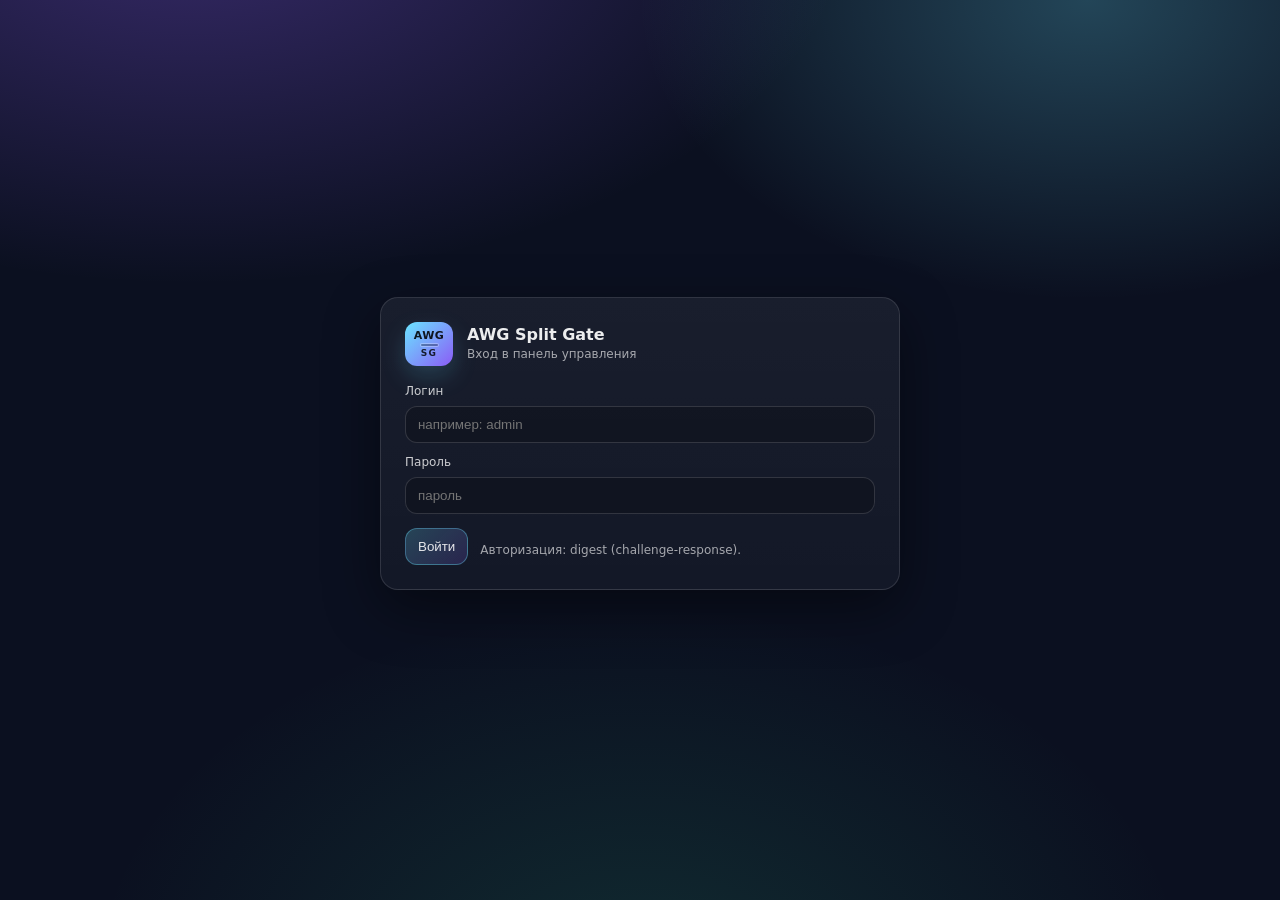
==== webui/login.html @ a9ca90ae "feat(webui): GitHub self-update, VERSION, footer and login version Serve installed semver in config." ====
<!doctype html>
<html lang="ru">
  <head>
    <meta charset="utf-8" />
    <meta name="viewport" content="width=device-width, initial-scale=1" />
    <title>AWG Split Gate — вход</title>
    <base id="baseTag" href="./" />
    <link rel="stylesheet" href="./styles.css?v=20260509-9" />
  </head>
  <body>
    <div class="login-page">
      <div class="login-card">
        <div class="login-brand">
          <div class="logo" title="AWG Split Gate" aria-label="AWG Split Gate">
            <span class="logo__mark">AWG</span>
            <span class="logo__divider" aria-hidden="true"></span>
            <span class="logo__gate">SG</span>
          </div>
          <div>
            <div class="title">AWG Split Gate</div>
            <div class="subtitle">Вход в панель управления</div>
          </div>
        </div>

        <div class="login-form">
          <div class="field">
            <label>Логин</label>
            <input id="loginUser" type="text" autocomplete="username" placeholder="например: admin" />
          </div>
          <div class="field field--spaced">
            <label>Пароль</label>
            <input
              id="loginPass"
              type="password"
              autocomplete="current-password"
              placeholder="пароль"
            />
          </div>

          <div class="login-actions">
            <button class="btn btn--primary" id="loginBtn" type="button">Войти</button>
            <div class="help" id="loginHelp">Авторизация: digest (challenge-response).</div>
          </div>
        </div>
      </div>
      <div class="login-page-version" id="loginPageVersion" aria-live="polite"></div>
    </div>

    <script src="./config.js"></script>
    <script src="./login.js"></script>
  </body>
</html>
---- webui/styles.css ----
:root {
  --bg: #0b1020;
  --panel: rgba(255, 255, 255, 0.06);
  --panel2: rgba(255, 255, 255, 0.08);
  --border: rgba(255, 255, 255, 0.12);
  --text: rgba(255, 255, 255, 0.92);
  --muted: rgba(255, 255, 255, 0.62);
  --accent: #6ae4ff;
  --accent2: #8b5cf6;
  --danger: #fb7185;
  --ok: #34d399;
  --warn: #fbbf24;
  --shadow: 0 18px 55px rgba(0, 0, 0, 0.45);
  --radius: 14px;
  --radius2: 18px;
  --font: ui-sans-serif, system-ui, -apple-system, Segoe UI, Roboto, Ubuntu, Cantarell,
    Noto Sans, Helvetica, Arial, "Apple Color Emoji", "Segoe UI Emoji";
}

* {
  box-sizing: border-box;
}

html,
body {
  height: 100%;
  width: 100%;
  overflow-x: hidden;
}

body {
  margin: 0;
  font-family: var(--font);
  color: var(--text);
  background: var(--bg);
  position: relative;
}

body::before {
  content: "";
  position: fixed;
  inset: 0;
  pointer-events: none;
  z-index: -1;
  background: radial-gradient(1200px 680px at 15% -10%, rgba(139, 92, 246, 0.35), transparent 55%),
    radial-gradient(900px 600px at 85% 0%, rgba(106, 228, 255, 0.25), transparent 50%),
    radial-gradient(1000px 700px at 50% 110%, rgba(52, 211, 153, 0.14), transparent 55%),
    var(--bg);
}

.login-page {
  min-height: 100vh;
  display: flex;
  flex-direction: column;
  align-items: center;
  justify-content: center;
  padding: 22px;
  gap: 14px;
}

.login-page-version {
  font-size: 12px;
  color: rgba(255, 255, 255, 0.42);
  text-align: center;
  max-width: min(520px, 100%);
}

.login-card {
  width: min(520px, 100%);
  border: 1px solid var(--border);
  border-radius: var(--radius2);
  background: linear-gradient(180deg, rgba(255, 255, 255, 0.06), rgba(255, 255, 255, 0.035));
  box-shadow: var(--shadow);
  padding: 18px;
}

.login-brand {
  display: flex;
  align-items: center;
  gap: 14px;
  padding: 6px 6px 12px 6px;
}

.login-form {
  padding: 6px;
}

.login-actions {
  display: flex;
  align-items: center;
  gap: 12px;
  flex-wrap: wrap;
  margin-top: 14px;
}

.app {
  min-height: 100%;
  display: flex;
  flex-direction: column;
  width: 100%;
  overflow-x: hidden;
}

.topbar {
  display: flex;
  align-items: center;
  justify-content: space-between;
  flex-wrap: wrap;
  gap: 10px 16px;
  padding: 14px 22px;
  border-bottom: 1px solid var(--border);
  background: rgba(0, 0, 0, 0.22);
  backdrop-filter: blur(10px);
  position: fixed;
  top: 0;
  left: 0;
  right: 0;
  width: 100%;
  z-index: 100;
}

.topbar-mid {
  flex: 1 1 260px;
  min-width: 0;
  display: flex;
  flex-direction: column;
  gap: 8px;
  align-items: stretch;
}

.topbar-notice {
  flex: 0 1 auto;
  min-width: 0;
  display: inline-flex;
  align-items: center;
  gap: 10px;
  padding: 8px 12px;
  border-radius: 12px;
  border: 1px solid rgba(251, 113, 133, 0.52);
  background: linear-gradient(135deg, rgba(251, 113, 133, 0.22), rgba(190, 24, 93, 0.12));
  box-shadow: 0 0 0 1px rgba(0, 0, 0, 0.2) inset;
}

.topbar-notice--update {
  border-color: rgba(56, 189, 248, 0.55);
  background: linear-gradient(135deg, rgba(56, 189, 248, 0.2), rgba(14, 116, 144, 0.14));
}

.topbar-notice--update .topbar-notice__marker {
  background: rgba(56, 189, 248, 0.95);
  box-shadow: 0 0 0 0 rgba(56, 189, 248, 0.45);
  animation: topbar-update-pulse 1.25s ease-in-out infinite;
}

@keyframes topbar-update-pulse {
  0% {
    box-shadow: 0 0 0 0 rgba(56, 189, 248, 0.45);
    opacity: 1;
  }
  50% {
    box-shadow: 0 0 0 6px rgba(56, 189, 248, 0);
    opacity: 0.8;
  }
  100% {
    box-shadow: 0 0 0 0 rgba(56, 189, 248, 0);
    opacity: 1;
  }
}

.webui-update-version-list {
  margin: 0 0 8px 0;
  padding-left: 1.15rem;
  font-size: 13px;
  line-height: 1.45;
  color: rgba(255, 255, 255, 0.88);
}

.topbar-notice__marker {
  width: 8px;
  height: 8px;
  flex-shrink: 0;
  border-radius: 999px;
  background: var(--danger);
  animation: topbar-notice-pulse 1.25s ease-in-out infinite;
  box-shadow: 0 0 0 0 rgba(251, 113, 133, 0.55);
}

.topbar-notice__text {
  font-size: 12px;
  line-height: 1.4;
  color: rgba(255, 255, 255, 0.9);
  min-width: 0;
}

.topbar-notice__text strong {
  font-weight: 750;
  color: rgba(255, 255, 255, 0.98);
}

.topbar-notice__text--blink {
  animation: topbar-notice-blink 1.6s ease-in-out infinite;
}

@keyframes topbar-notice-pulse {
  0% {
    box-shadow: 0 0 0 0 rgba(251, 113, 133, 0.45);
    opacity: 1;
  }
  50% {
    box-shadow: 0 0 0 6px rgba(251, 113, 133, 0);
    opacity: 0.75;
  }
  100% {
    box-shadow: 0 0 0 0 rgba(251, 113, 133, 0);
    opacity: 1;
  }
}

@keyframes topbar-notice-blink {
  0%,
  100% {
    opacity: 1;
    filter: brightness(1);
  }
  45% {
    opacity: 0.72;
    filter: brightness(0.92);
  }
}

@media (prefers-reduced-motion: reduce) {
  .topbar-notice__marker {
    animation: none;
    box-shadow: none;
    opacity: 1;
  }

  .topbar-notice--update .topbar-notice__marker {
    animation: none;
    box-shadow: none;
  }

  .topbar-notice__text--blink {
    animation: none;
  }
}

.brand {
  display: flex;
  align-items: center;
  gap: 14px;
}

.logo {
  width: 48px;
  height: 44px;
  border-radius: 12px;
  display: flex;
  flex-direction: column;
  align-items: center;
  justify-content: center;
  gap: 3px;
  padding: 5px 4px;
  font-weight: 800;
  line-height: 1;
  letter-spacing: 0.06em;
  color: rgba(0, 0, 0, 0.88);
  background: linear-gradient(135deg, var(--accent), var(--accent2));
  box-shadow: 0 10px 25px rgba(106, 228, 255, 0.18);
}

.logo__mark {
  font-size: 11px;
  font-weight: 800;
  letter-spacing: 0.04em;
}

.logo__divider {
  width: 17px;
  height: 2px;
  border-radius: 999px;
  background: rgba(0, 0, 0, 0.3);
  box-shadow: 0 0 0 1px rgba(255, 255, 255, 0.28);
}

.logo__gate {
  font-size: 9px;
  font-weight: 800;
  letter-spacing: 0.16em;
  opacity: 0.94;
}

.title {
  font-size: 16px;
  font-weight: 700;
  line-height: 1.15;
}

.subtitle {
  font-size: 12px;
  color: var(--muted);
  margin-top: 2px;
}

.topbar-right {
  display: flex;
  gap: 10px;
  align-items: center;
  flex-shrink: 0;
  margin-left: auto;
}

@media (max-width: 920px) {
  .brand {
    flex: 1 1 auto;
    min-width: 0;
  }

  .topbar-notice .btn {
    white-space: nowrap;
  }
}

.badge {
  font-size: 12px;
  padding: 6px 10px;
  border-radius: 999px;
  border: 1px solid var(--border);
  background: rgba(255, 255, 255, 0.06);
  color: rgba(255, 255, 255, 0.82);
}

.badge--muted {
  background: rgba(255, 255, 255, 0.04);
  color: rgba(255, 255, 255, 0.7);
}

.content {
  flex: 1;
  padding: 22px;
  padding-top: 104px;
}

.panel {
  max-width: 1100px;
  margin: 0 auto;
  padding: 18px;
  border-radius: var(--radius2);
  border: 1px solid var(--border);
  background: linear-gradient(180deg, rgba(255, 255, 255, 0.06), rgba(255, 255, 255, 0.035));
  box-shadow: var(--shadow);
  overflow-x: hidden;
}

.panel-head {
  display: flex;
  align-items: flex-start;
  justify-content: space-between;
  gap: 14px;
  padding: 6px 6px 14px 6px;
}

.panel h2 {
  margin: 0;
  font-size: 18px;
}

.panel-head-left {
  display: inline-flex;
  align-items: center;
  gap: 10px;
  flex-wrap: wrap;
}

.panel-sep {
  height: 1px;
  margin: 8px 6px 14px 6px;
  background: rgba(255, 255, 255, 0.1);
}

.hint {
  max-width: 520px;
  font-size: 12px;
  color: var(--muted);
  line-height: 1.35;
}

.iface-config-gate {
  position: relative;
  /* Same vertical rhythm as .grid gap between «Сохранить» and the tunnel card when it lived inside interface-grid. */
  margin-top: 14px;
}

.iface-config-gate > .interface-tunnel-card {
  width: 100%;
}

.iface-config-gate.is-locked {
  opacity: 0.55;
}

.iface-config-gate.is-locked > :not(.iface-config-gate__overlay) {
  pointer-events: none;
  user-select: none;
}

.iface-config-gate__overlay {
  position: absolute;
  inset: 0;
  z-index: 12;
  display: grid;
  place-items: start center;
  padding-top: 12px;
}

.iface-config-gate__overlay-text {
  max-width: min(92%, 760px);
  border: 1px solid rgba(251, 113, 133, 0.42);
  border-radius: 12px;
  background: rgba(46, 16, 24, 0.94);
  color: #fecdd3;
  padding: 10px 12px;
  font-size: 12px;
  line-height: 1.4;
  text-align: center;
  box-shadow: var(--shadow);
}

.metrics-grid {
  display: grid;
  grid-template-columns: repeat(5, minmax(0, 1fr));
  gap: 12px;
  padding: 0 6px 10px 6px;
}

.metric-card {
  border: 1px solid var(--border);
  border-radius: 12px;
  background: rgba(0, 0, 0, 0.16);
  padding: 10px;
  min-width: 0;
  position: relative;
}

.metric-title {
  font-size: 12px;
  color: rgba(255, 255, 255, 0.72);
}

.metric-value {
  margin-top: 6px;
  font-size: 24px;
  font-weight: 800;
  line-height: 1.1;
}

.metric-value--sm {
  font-size: 16px;
  font-weight: 700;
}

.metric-sub {
  margin-top: 6px;
  font-size: 12px;
  color: rgba(255, 255, 255, 0.66);
}

.metric-corner {
  position: absolute;
  top: 10px;
  right: 10px;
  font-size: 11px;
  color: rgba(255, 255, 255, 0.72);
  background: rgba(255, 255, 255, 0.06);
  border: 1px solid rgba(255, 255, 255, 0.14);
  border-radius: 999px;
  padding: 2px 8px;
  max-width: 75%;
  overflow: hidden;
  text-overflow: ellipsis;
  white-space: nowrap;
}

.metric-bar {
  margin-top: 8px;
  height: 8px;
  border-radius: 999px;
  background: rgba(255, 255, 255, 0.12);
  overflow: hidden;
}

.metric-bar-fill {
  height: 100%;
  width: 0%;
  background: linear-gradient(90deg, var(--accent), var(--accent2));
  transition: width 220ms ease;
}

.grid {
  display: grid;
  grid-template-columns: 1fr;
  gap: 14px;
  margin-top: 6px;
}

.mtproto-grid {
  display: flex;
  flex-direction: column;
  gap: 14px;
}

.mtproto-grid > .card {
  width: 100%;
}

.interface-grid .card {
  width: 100%;
}

@media (min-width: 980px) {
  .metrics-grid {
    grid-template-columns: repeat(5, minmax(0, 1fr));
  }
  .grid {
    grid-template-columns: 1fr 1fr;
  }
  .grid .card:first-child {
    grid-column: 1 / -1;
  }

  .mtproto-grid {
    display: grid !important;
    grid-template-columns: 1fr !important;
    gap: 14px;
  }

  .mtproto-grid > .card {
    grid-column: 1 / -1 !important;
    width: 100% !important;
    max-width: 100% !important;
  }

  .interface-grid {
    grid-template-columns: 1fr 1fr;
  }

  .interface-grid .card:first-child {
    grid-column: auto;
  }

}

.interface-fw-outer {
  width: 100%;
  margin-top: 14px;
  box-sizing: border-box;
}

.interface-fw-outer .interface-fw-card {
  width: 100%;
  max-width: 100%;
  box-sizing: border-box;
}

.iface-fw-head-toggle {
  display: inline-flex;
  align-items: center;
  gap: 10px;
  flex-shrink: 0;
}

.iface-fw-toggle-text {
  font-size: 13px;
  color: rgba(255, 255, 255, 0.82);
  text-align: right;
}

.interface-fw-card .toggle-switch.iface-fw-toggle {
  cursor: pointer;
}

.card {
  border: 1px solid var(--border);
  border-radius: var(--radius);
  padding: 14px;
  background: rgba(0, 0, 0, 0.18);
  min-width: 0;
}

.mtproto-config-card {
  margin-top: 14px;
}

#mtprotoPanelRoot.mtproto-panel--locked {
  opacity: 0.55;
  pointer-events: none;
  user-select: none;
}

.mtproto-config-card .mtp-config-extras {
  margin-top: 12px;
  padding-top: 12px;
  border-top: 1px solid var(--border);
}

.geo-routing-settings-card {
  margin-top: 18px;
}

.dns-settings-card {
  margin-top: 12px;
}

.dns-health-card {
  margin-top: 12px;
}

.dns-settings-row {
  margin-top: 8px;
}

.dns-textarea {
  width: 100%;
  min-height: 88px;
  resize: vertical;
  font-family: ui-monospace, monospace;
  font-size: 13px;
}

.dns-amnezia-watch-field {
  margin-top: 14px;
}

.dns-amnezia-watch-row {
  display: flex;
  align-items: center;
  justify-content: space-between;
  gap: 16px;
}

.dns-amnezia-watch-text {
  flex: 1;
  min-width: 0;
  font-weight: 500;
  cursor: pointer;
  line-height: 1.35;
}

.toggle-switch {
  position: relative;
  display: inline-block;
  width: 48px;
  height: 26px;
  flex-shrink: 0;
}

.toggle-switch input {
  opacity: 0;
  width: 0;
  height: 0;
  position: absolute;
}

.toggle-switch-slider {
  position: absolute;
  cursor: pointer;
  inset: 0;
  background: rgba(255, 255, 255, 0.12);
  border-radius: 26px;
  transition: background 0.2s ease, border-color 0.2s ease;
  border: 1px solid var(--border);
}

.toggle-switch-slider::before {
  content: "";
  position: absolute;
  height: 20px;
  width: 20px;
  left: 2px;
  bottom: 2px;
  background: rgba(255, 255, 255, 0.85);
  border-radius: 50%;
  transition: transform 0.2s ease, background 0.2s ease;
}

.toggle-switch input:checked + .toggle-switch-slider {
  background: rgba(52, 211, 153, 0.28);
  border-color: rgba(52, 211, 153, 0.45);
}

.toggle-switch input:checked + .toggle-switch-slider::before {
  transform: translateX(22px);
  background: var(--ok);
}

.toggle-switch input:focus-visible + .toggle-switch-slider {
  outline: 2px solid var(--accent);
  outline-offset: 3px;
}

.toggle-switch input:disabled + .toggle-switch-slider {
  opacity: 0.55;
  cursor: not-allowed;
}

.dns-amnezia-watch-desc,
.dns-amnezia-watch-apphint {
  margin-top: 8px;
}

.card-head {
  display: flex;
  align-items: center;
  justify-content: space-between;
  gap: 10px;
  margin-bottom: 12px;
}

.card-title {
  font-weight: 700;
}

.status {
  display: inline-flex;
  align-items: center;
  gap: 8px;
  font-size: 12px;
  color: rgba(255, 255, 255, 0.8);
}

.dot {
  width: 9px;
  height: 9px;
  border-radius: 50%;
  background: rgba(255, 255, 255, 0.35);
  box-shadow: 0 0 0 3px rgba(255, 255, 255, 0.06);
}

.dot--unknown {
  background: rgba(255, 255, 255, 0.35);
}

.dot--muted {
  background: rgba(160, 170, 190, 0.55);
  box-shadow: 0 0 0 3px rgba(255, 255, 255, 0.05);
}

.dot--ok {
  background: var(--ok);
  box-shadow: 0 0 0 3px rgba(52, 211, 153, 0.16);
}

.dot--warn {
  background: var(--warn);
  box-shadow: 0 0 0 3px rgba(251, 191, 36, 0.14);
}

.dot--bad {
  background: var(--danger);
  box-shadow: 0 0 0 3px rgba(251, 113, 133, 0.14);
}

.row {
  display: grid;
  grid-template-columns: 1fr;
  gap: 12px;
  margin-top: 10px;
}

@media (min-width: 720px) {
  .row {
    grid-template-columns: 1fr 1fr;
  }

  .row .field--full-width {
    grid-column: 1 / -1;
  }
}

.field label {
  display: block;
  font-size: 12px;
  margin-bottom: 8px;
  color: rgba(255, 255, 255, 0.78);
}

.field--spaced {
  margin-top: 12px;
}

input[type="text"],
input[type="password"],
select,
input[type="file"] {
  width: 100%;
}

input[type="text"],
input[type="password"],
select {
  padding: 10px 12px;
  border-radius: 12px;
  border: 1px solid rgba(255, 255, 255, 0.14);
  background: rgba(0, 0, 0, 0.2);
  color: var(--text);
  outline: none;
}

input[disabled] {
  opacity: 0.85;
  cursor: not-allowed;
}

select {
  appearance: none;
  background-image: linear-gradient(45deg, transparent 50%, rgba(255, 255, 255, 0.55) 50%),
    linear-gradient(135deg, rgba(255, 255, 255, 0.55) 50%, transparent 50%);
  background-position: calc(100% - 18px) 50%, calc(100% - 12px) 50%;
  background-size: 6px 6px, 6px 6px;
  background-repeat: no-repeat;
  padding-right: 32px;
}

select option {
  background: #101622;
  color: #eef3ff;
}

select:disabled,
select:disabled option {
  background: #232938;
  color: rgba(255, 255, 255, 0.55);
}

.help {
  font-size: 12px;
  margin-top: 8px;
  color: var(--muted);
  line-height: 1.35;
}

.file {
  display: flex;
  gap: 10px;
  align-items: center;
  width: 100%;
}

.file-left {
  display: flex;
  gap: 10px;
  align-items: center;
  flex: 1 1 auto;
  min-width: 0;
  flex-wrap: wrap;
}

.file-right {
  display: flex;
  margin-left: auto;
  justify-content: flex-end;
  flex: 0 0 auto;
}

.file-input-hidden {
  position: absolute;
  width: 1px;
  height: 1px;
  padding: 0;
  margin: -1px;
  overflow: hidden;
  clip: rect(0, 0, 0, 0);
  white-space: nowrap;
  border: 0;
}

.file-name {
  font-size: 12px;
  color: rgba(255, 255, 255, 0.72);
  padding: 10px 12px;
  border-radius: 12px;
  border: 1px solid rgba(255, 255, 255, 0.14);
  background: rgba(0, 0, 0, 0.2);
  max-width: 320px;
  overflow: hidden;
  text-overflow: ellipsis;
  white-space: nowrap;
}

.btn {
  padding: 10px 12px;
  border-radius: 12px;
  border: 1px solid rgba(255, 255, 255, 0.16);
  background: rgba(255, 255, 255, 0.06);
  color: rgba(255, 255, 255, 0.88);
  cursor: pointer;
  transition: transform 120ms ease, background 120ms ease, border-color 120ms ease;
  user-select: none;
  white-space: nowrap;
}

@media (max-width: 720px) {
  .content {
    padding: 12px;
    padding-top: 120px;
  }

  .panel {
    padding: 12px;
  }

  .metrics-grid {
    grid-template-columns: 1fr 1fr;
  }

  .metrics-grid .metric-card:last-child {
    grid-column: 1 / -1;
  }

  .card-head {
    flex-wrap: wrap;
  }

  .mtp-user-item {
    grid-template-columns: 1fr;
    min-width: 0;
    gap: 6px;
  }

  .mtp-user-main {
    grid-column: 1 / -1;
    min-width: 0;
  }

  .mtp-user-link {
    grid-column: 1 / -1;
    white-space: normal;
    word-break: break-word;
    overflow-wrap: anywhere;
  }

  .mtp-user-actions {
    grid-template-columns: 1fr 1fr;
    width: 100%;
  }

  .users-head-right {
    width: 100%;
    justify-content: flex-start;
    flex-wrap: wrap;
    min-width: 0;
  }

  .users-meta {
    white-space: normal;
    overflow-wrap: anywhere;
  }

  .routing-modes {
    flex-direction: column;
  }

  .routing-mode-btn {
    width: 100%;
    min-width: 0;
    text-align: left;
    white-space: normal;
  }

  .geo-columns {
    grid-template-columns: 1fr;
  }

  .geo-toggle-row {
    margin-bottom: 8px;
  }

  .mini-btn,
  .user-action {
    width: 100%;
    min-width: 0;
    box-sizing: border-box;
  }

}

.btn:hover {
  transform: translateY(-1px);
  background: rgba(255, 255, 255, 0.09);
  border-color: rgba(255, 255, 255, 0.22);
}

.btn:active {
  transform: translateY(0px);
}

.btn[disabled] {
  opacity: 0.55;
  cursor: not-allowed;
  transform: none;
}

.btn--primary {
  border-color: rgba(106, 228, 255, 0.35);
  background: linear-gradient(135deg, rgba(106, 228, 255, 0.22), rgba(139, 92, 246, 0.18));
}

.btn--sm {
  padding: 7px 10px;
  font-size: 12px;
  border-radius: 10px;
}

.btn--ghost {
  background: rgba(0, 0, 0, 0.15);
  border-color: rgba(255, 255, 255, 0.2);
}

.topbar-notice .btn--ghost:hover {
  background: rgba(255, 255, 255, 0.14);
}

.actions {
  margin-top: 16px;
  padding: 12px 6px 2px 6px;
  display: flex;
  align-items: center;
  gap: 10px;
  flex-wrap: wrap;
}

.interface-actions-inline {
  width: 100%;
  box-sizing: border-box;
}

.actions-left {
  display: flex;
  flex-direction: row;
  gap: 6px;
  align-items: center;
  flex-wrap: wrap;
}

#netplanOpenBtn {
  margin-left: auto;
}

.actions-note {
  font-size: 12px;
  color: var(--muted);
}

#netplanErrorHint {
  margin-top: 8px;
  color: #ff6b6b;
  white-space: pre-wrap;
}

.mt-table-wrap {
  margin-top: 10px;
  overflow-x: auto;
}

.mt-table {
  width: 100%;
  border-collapse: collapse;
  font-size: 12px;
}

.mt-table th,
.mt-table td {
  border-bottom: 1px solid rgba(255, 255, 255, 0.1);
  padding: 8px 6px;
  text-align: left;
  vertical-align: top;
}

.mt-table code {
  font-family: ui-monospace, SFMono-Regular, Menlo, Monaco, Consolas, "Liberation Mono", "Courier New",
    monospace;
  font-size: 11px;
}

.mtp-users-list {
  display: flex;
  flex-direction: column;
  gap: 8px;
  margin-top: 8px;
}

.mtp-user-item {
  display: grid;
  grid-template-columns: 44px minmax(120px, 1fr) 56px minmax(220px, 1fr) minmax(300px, 340px);
  gap: 8px;
  align-items: center;
  border: 1px solid rgba(255, 255, 255, 0.12);
  border-radius: 10px;
  background: rgba(255, 255, 255, 0.03);
  padding: 8px;
}

.mtp-user-main {
  min-width: 0;
}

.mtp-user-name {
  font-weight: 700;
  font-size: 13px;
}

.mtp-user-meta {
  margin-top: 2px;
  font-size: 11px;
  color: rgba(255, 255, 255, 0.66);
  overflow: hidden;
  text-overflow: ellipsis;
  white-space: nowrap;
}

.mini-btn {
  height: 30px;
  padding: 0 8px;
  border-radius: 9px;
  border: 1px solid rgba(255, 255, 255, 0.16);
  background: rgba(255, 255, 255, 0.06);
  color: rgba(255, 255, 255, 0.88);
  font-size: 11px;
  cursor: pointer;
  display: inline-flex;
  align-items: center;
  justify-content: center;
  white-space: nowrap;
  transition: transform 120ms ease, background 120ms ease, border-color 120ms ease;
}

.mini-btn:hover:not([disabled]) {
  transform: translateY(-1px);
  background: rgba(255, 255, 255, 0.1);
  border-color: rgba(255, 255, 255, 0.28);
}

.mini-btn:active:not([disabled]) {
  transform: translateY(0);
}

.mini-btn[disabled] {
  opacity: 0.5;
  cursor: not-allowed;
}

.mini-btn--danger {
  border-color: rgba(251, 113, 133, 0.4);
  color: #ffd9e0;
}

.switch {
  position: relative;
  width: 44px;
  height: 32px;
  border-radius: 999px;
  border: 1px solid rgba(255, 255, 255, 0.2);
  background: rgba(255, 255, 255, 0.12);
  cursor: pointer;
}

.switch::after {
  content: "";
  position: absolute;
  top: 6px;
  left: 4px;
  width: 18px;
  height: 18px;
  border-radius: 50%;
  background: white;
  transition: transform 120ms ease;
}

.switch.is-on {
  background: rgba(52, 211, 153, 0.28);
  border-color: rgba(52, 211, 153, 0.5);
}

.switch.is-on::after {
  transform: translateX(16px);
}

.switch:disabled {
  opacity: 0.65;
  cursor: not-allowed;
}

.mt-health-list {
  display: grid;
  grid-template-columns: repeat(4, minmax(0, 1fr));
  border: 1px solid rgba(255, 255, 255, 0.12);
  border-radius: 10px;
  background: rgba(255, 255, 255, 0.03);
  overflow: hidden;
}

.mt-health-row {
  display: flex;
  flex-direction: column;
  gap: 4px;
  align-items: flex-start;
  padding: 10px 12px;
  border-right: 1px solid rgba(255, 255, 255, 0.08);
}

.mt-health-row:last-child {
  border-right: 0;
}

.mt-health-key {
  font-size: 12px;
  color: rgba(255, 255, 255, 0.68);
}

.mt-health-val {
  font-size: 13px;
  color: rgba(255, 255, 255, 0.92);
  white-space: normal;
  word-break: break-word;
}

.status--health-cell {
  align-items: flex-start;
  max-width: 100%;
  font-size: 13px;
  line-height: 1.4;
}

.status--health-cell .dot {
  flex-shrink: 0;
  /* совмещаем центр точки с центром первой строки текста */
  margin-top: calc(0.5lh - 4.5px);
}

.status--health-cell .status-text {
  line-height: 1.4;
  flex: 1;
  min-width: 0;
}

.mt-health-row--ok {
  background: rgba(52, 211, 153, 0.07);
}

.mt-health-row--warn {
  background: rgba(251, 191, 36, 0.1);
}

.mt-health-row--bad {
  background: rgba(251, 113, 133, 0.09);
}

.mt-health-row--unknown {
  background: transparent;
}

.mt-health-row--muted {
  background: rgba(255, 255, 255, 0.035);
}

@media (max-width: 720px) {
  .mt-health-list {
    grid-template-columns: 1fr;
  }

  .mt-health-row {
    border-right: 0;
    border-bottom: 1px solid rgba(255, 255, 255, 0.08);
  }

  .mt-health-row:last-child {
    border-bottom: 0;
  }

}

.mtp-user-sessions {
  font-size: 12px;
  color: rgba(255, 255, 255, 0.9);
  font-variant-numeric: tabular-nums;
  text-align: center;
}

.mtp-user-link {
  font-size: 12px;
  color: rgba(255, 255, 255, 0.82);
  white-space: nowrap;
  overflow: hidden;
  text-overflow: ellipsis;
}

.mtp-user-actions {
  display: grid;
  grid-template-columns: repeat(4, max-content);
  gap: 6px;
  width: max-content;
  max-width: 100%;
  justify-content: end;
}

.user-action {
  min-width: 78px;
  width: auto;
}

@media (max-width: 720px) {
  .mtp-user-actions {
    grid-template-columns: repeat(2, minmax(0, 1fr));
    width: 100%;
    max-width: 100%;
    justify-content: stretch;
  }

  .mtp-user-actions .mini-btn,
  .mtp-user-actions .user-action {
    width: 100%;
    min-width: 0;
    min-height: 36px;
    font-size: 12px;
    padding: 0 8px;
    box-sizing: border-box;
  }
}

.users-head-right {
  display: flex;
  align-items: center;
  gap: 10px;
  min-width: 0;
}

.users-head-left {
  display: inline-flex;
  align-items: center;
  gap: 10px;
  min-width: 0;
}

.users-meta {
  font-size: 11px;
  color: rgba(255, 255, 255, 0.68);
}

#mtpOutboundMeta {
  margin-top: 10px;
}

.routing-modes {
  display: flex;
  gap: 8px;
  flex-wrap: wrap;
}

.routing-mode-btn {
  min-width: 170px;
}

.routing-mode-btn.is-active {
  border-color: rgba(106, 228, 255, 0.35);
  background: linear-gradient(135deg, rgba(106, 228, 255, 0.22), rgba(139, 92, 246, 0.18));
}

.geo-fieldset {
  border: 0;
  margin: 0;
  padding: 0;
  min-width: 0;
}

.geo-fieldset[disabled] {
  opacity: 0.6;
}

.geo-columns {
  display: grid;
  grid-template-columns: 1fr 1fr;
  gap: 12px;
  margin-top: 12px;
}

.geo-modes-field {
  margin-top: 14px;
}

.geo-col {
  min-width: 0;
}

.geo-toggle-row {
  display: flex;
  align-items: center;
  gap: 8px;
  margin-bottom: 10px;
}

.geo-toggle-label {
  font-size: 12px;
  color: rgba(255, 255, 255, 0.86);
}

.geo-switch.is-on {
  background: rgba(52, 211, 153, 0.28);
  border-color: rgba(52, 211, 153, 0.5);
}

.geo-ready-row {
  margin-bottom: 10px;
}

.geo-ready-actions {
  margin-top: 8px;
  display: grid;
  grid-template-columns: 1fr;
  gap: 8px;
}

.geo-link-btn {
  width: 100%;
  min-width: 0;
}

.geo-ready-list {
  margin-top: 10px;
  display: flex;
  flex-direction: column;
  gap: 8px;
  max-height: 280px;
  overflow: auto;
}

.geo-ready-item {
  display: grid;
  grid-template-columns: minmax(0, 1fr) auto auto auto;
  gap: 8px;
  align-items: center;
  border: 1px solid rgba(255, 255, 255, 0.12);
  border-radius: 10px;
  background: rgba(255, 255, 255, 0.03);
  padding: 8px;
}

.geo-ready-url {
  min-width: 0;
  font-size: 12px;
  color: rgba(255, 255, 255, 0.88);
  overflow-wrap: anywhere;
}

.geo-ready-status {
  font-size: 11px;
  color: rgba(255, 255, 255, 0.75);
  white-space: nowrap;
}

.geo-ready-item .mini-btn {
  min-width: 72px;
}

.geo-list-grid {
  display: grid;
  grid-template-columns: 1fr;
  gap: 8px;
}

#mtpUserFormStatus {
  min-height: 18px;
}

#mtpUserFormStatus.error {
  color: var(--danger);
}

#mtpUserFormStatus.ok {
  color: var(--ok);
}

.modal-overlay {
  position: fixed;
  inset: 0;
  z-index: 450;
  display: grid;
  place-items: center;
  padding: 18px;
  background: rgba(0, 0, 0, 0.55);
  backdrop-filter: blur(4px);
}

.busy-overlay {
  position: fixed;
  inset: 0;
  z-index: 1000;
  display: grid;
  place-items: center;
  background: rgba(6, 10, 22, 0.6);
  backdrop-filter: blur(3px);
}

.busy-overlay-card {
  min-width: 210px;
  max-width: min(92vw, 420px);
  border-radius: 14px;
  border: 1px solid rgba(255, 255, 255, 0.18);
  background: rgba(10, 14, 30, 0.94);
  box-shadow: var(--shadow);
  padding: 16px 18px;
  display: flex;
  align-items: center;
  gap: 12px;
}

.busy-spinner {
  width: 24px;
  height: 24px;
  border-radius: 50%;
  border: 3px solid rgba(255, 255, 255, 0.2);
  border-top-color: var(--accent);
  animation: busy-spin 0.9s linear infinite;
  flex-shrink: 0;
}

.busy-text {
  font-size: 13px;
  color: rgba(255, 255, 255, 0.92);
}

@keyframes busy-spin {
  to {
    transform: rotate(360deg);
  }
}

.modal {
  width: min(820px, 100%);
  border: 1px solid rgba(255, 255, 255, 0.14);
  border-radius: var(--radius2);
  background: rgba(10, 14, 30, 0.92);
  box-shadow: var(--shadow);
  overflow: hidden;
}

.modal--narrow {
  width: min(520px, 100%);
}

.modal-body--prose p {
  margin: 0 0 14px;
  font-size: 13px;
  line-height: 1.48;
}

.modal-body--prose p:last-child {
  margin-bottom: 0;
}

.modal-body__label {
  font-size: 11px;
  font-weight: 700;
  text-transform: uppercase;
  letter-spacing: 0.04em;
  color: var(--muted);
  margin: 18px 0 8px !important;
}

.modal-body .muted {
  color: var(--muted);
}

.store-links {
  display: flex;
  flex-wrap: wrap;
  gap: 10px;
  align-items: center;
}

.store-link {
  display: inline-flex;
  align-items: center;
  justify-content: center;
  padding: 10px 14px;
  border-radius: 12px;
  border: 1px solid rgba(255, 255, 255, 0.16);
  color: rgba(255, 255, 255, 0.92);
  text-decoration: none;
  font-size: 13px;
  font-weight: 650;
  transition: transform 120ms ease, background 120ms ease, border-color 120ms ease;
}

.store-link:hover {
  transform: translateY(-1px);
  background: rgba(255, 255, 255, 0.1);
  border-color: rgba(255, 255, 255, 0.24);
}

.store-link--play {
  border-color: rgba(52, 211, 153, 0.35);
  background: linear-gradient(135deg, rgba(52, 211, 153, 0.15), rgba(52, 211, 153, 0.06));
}

.store-link--apple {
  border-color: rgba(106, 228, 255, 0.35);
  background: linear-gradient(135deg, rgba(106, 228, 255, 0.15), rgba(139, 92, 246, 0.1));
}

.modal-head {
  display: flex;
  align-items: center;
  justify-content: space-between;
  gap: 12px;
  padding: 14px 16px;
  border-bottom: 1px solid rgba(255, 255, 255, 0.1);
}

.modal-title {
  font-weight: 800;
}

.modal-body {
  padding: 14px 16px;
}

.modal-hint {
  font-size: 12px;
  line-height: 1.35;
  margin: 0 0 10px;
}

.modal-hint code {
  font-size: 11px;
}

.modal-actions {
  padding: 12px 16px 16px 16px;
  display: flex;
  gap: 10px;
  align-items: center;
  flex-wrap: wrap;
  border-top: 1px solid rgba(255, 255, 255, 0.08);
}

.icon-btn {
  width: 36px;
  height: 36px;
  border-radius: 12px;
  border: 1px solid rgba(255, 255, 255, 0.14);
  background: rgba(255, 255, 255, 0.06);
  color: rgba(255, 255, 255, 0.88);
  cursor: pointer;
}

textarea {
  width: 100%;
  padding: 10px 12px;
  border-radius: 12px;
  border: 1px solid rgba(255, 255, 255, 0.14);
  background: rgba(0, 0, 0, 0.2);
  color: var(--text);
  outline: none;
  font-family: ui-monospace, SFMono-Regular, Menlo, Monaco, Consolas, "Liberation Mono", "Courier New",
    monospace;
  line-height: 1.35;
}

.hidden {
  display: none !important;
}

.toast-wrap {
  position: fixed;
  right: 14px;
  bottom: 14px;
  z-index: 300;
  display: flex;
  flex-direction: column;
  gap: 8px;
  pointer-events: none;
}

.reconnect-notice {
  position: fixed;
  right: 14px;
  bottom: 14px;
  z-index: 1101;
  display: flex;
  align-items: center;
  gap: 10px;
  min-width: 300px;
  max-width: min(92vw, 480px);
  padding: 11px 13px;
  border-radius: 12px;
  border: 1px solid rgba(245, 158, 11, 0.45);
  background: rgba(39, 28, 6, 0.96);
  color: #fde68a;
  box-shadow: var(--shadow);
}

.reconnect-notice__spinner {
  width: 14px;
  height: 14px;
  border-radius: 50%;
  border: 2px solid rgba(253, 230, 138, 0.4);
  border-top-color: #f59e0b;
  animation: busy-spin 0.9s linear infinite;
  flex-shrink: 0;
}

.reconnect-notice__text {
  font-size: 12px;
  line-height: 1.25;
}

.toast {
  min-width: 220px;
  max-width: 360px;
  border-radius: 10px;
  border: 1px solid rgba(255, 255, 255, 0.18);
  background: rgba(16, 20, 28, 0.92);
  color: var(--text);
  padding: 10px 12px;
  font-size: 12px;
  box-shadow: 0 10px 30px rgba(0, 0, 0, 0.35);
  transform: translateY(8px);
  opacity: 0;
  transition: transform 180ms ease, opacity 180ms ease;
}

.toast.show {
  transform: translateY(0);
  opacity: 1;
}

.toast.ok {
  border-color: rgba(52, 211, 153, 0.35);
}

.toast.error {
  border-color: rgba(251, 113, 133, 0.4);
}

.toast.warn {
  border-color: rgba(251, 191, 36, 0.45);
}

/* Final authoritative layout for MTProto user action buttons */
.mtp-user-actions {
  display: grid !important;
  grid-template-columns: repeat(4, max-content) !important;
  gap: 6px !important;
  width: max-content !important;
  max-width: 100% !important;
  justify-content: end !important;
}

.mtp-user-actions .mini-btn,
.mtp-user-actions .user-action {
  min-width: 78px !important;
  width: auto !important;
  height: 30px !important;
  padding: 0 8px !important;
  font-size: 11px !important;
  box-sizing: border-box !important;
}

@media (max-width: 900px), (hover: none) and (pointer: coarse) {
  .file {
    display: flex !important;
    flex-direction: column !important;
    align-items: stretch !important;
  }

  .file-left,
  .file-right {
    width: 100% !important;
    display: flex !important;
    flex-direction: column !important;
    align-items: stretch !important;
    margin-left: 0 !important;
  }

  .file .btn {
    width: 100% !important;
    white-space: normal !important;
    text-align: left !important;
  }

  .actions {
    flex-direction: column !important;
    align-items: stretch !important;
  }

  .actions-left {
    width: 100% !important;
    flex-direction: column !important;
    align-items: stretch !important;
    gap: 8px !important;
  }

  #netplanOpenBtn {
    margin-left: 0 !important;
    width: 100% !important;
    text-align: center !important;
  }

  .mtp-user-item {
    grid-template-columns: 1fr !important;
    gap: 8px !important;
  }

  .mtp-user-main,
  .mtp-user-sessions,
  .mtp-user-link,
  .mtp-user-actions {
    grid-column: 1 / -1 !important;
    width: 100% !important;
    max-width: 100% !important;
  }

  .mtp-user-link {
    display: block !important;
    overflow: hidden !important;
    text-overflow: ellipsis !important;
    white-space: normal !important;
    overflow-wrap: anywhere !important;
    word-break: break-word !important;
  }

  .mtp-user-actions {
    grid-template-columns: repeat(2, minmax(0, 1fr)) !important;
    width: 100% !important;
    max-width: 100% !important;
    justify-content: stretch !important;
  }

  .mtp-user-actions .mini-btn,
  .mtp-user-actions .user-action {
    min-width: 0 !important;
    width: 100% !important;
    min-height: 42px !important;
    height: auto !important;
    font-size: 13px !important;
    line-height: 1.2 !important;
    white-space: normal !important;
    text-align: center !important;
    padding: 8px 10px !important;
  }
}

@media (min-width: 721px) {
  .file {
    display: flex !important;
    flex-direction: row !important;
    align-items: center !important;
    justify-content: flex-start !important;
  }

  .file-left {
    width: auto !important;
    flex: 1 1 auto !important;
    flex-direction: row !important;
    align-items: center !important;
    flex-wrap: nowrap !important;
  }

  .file-right {
    width: auto !important;
    flex: 0 0 auto !important;
    flex-direction: row !important;
    align-items: center !important;
    margin-left: auto !important;
  }

  .file .btn {
    width: auto !important;
    white-space: nowrap !important;
    text-align: center !important;
  }
}

.footer {
  padding: 14px 22px;
  color: rgba(255, 255, 255, 0.52);
  font-size: 12px;
  border-top: 1px solid rgba(255, 255, 255, 0.08);
}

.footer-inner {
  max-width: 1100px;
  margin: 0 auto;
  display: flex;
  align-items: center;
  justify-content: space-between;
  gap: 12px;
  flex-wrap: wrap;
}

.footer-brand {
  color: rgba(255, 255, 255, 0.52);
}

.footer-version {
  color: rgba(255, 255, 255, 0.42);
  font-variant-numeric: tabular-nums;
}
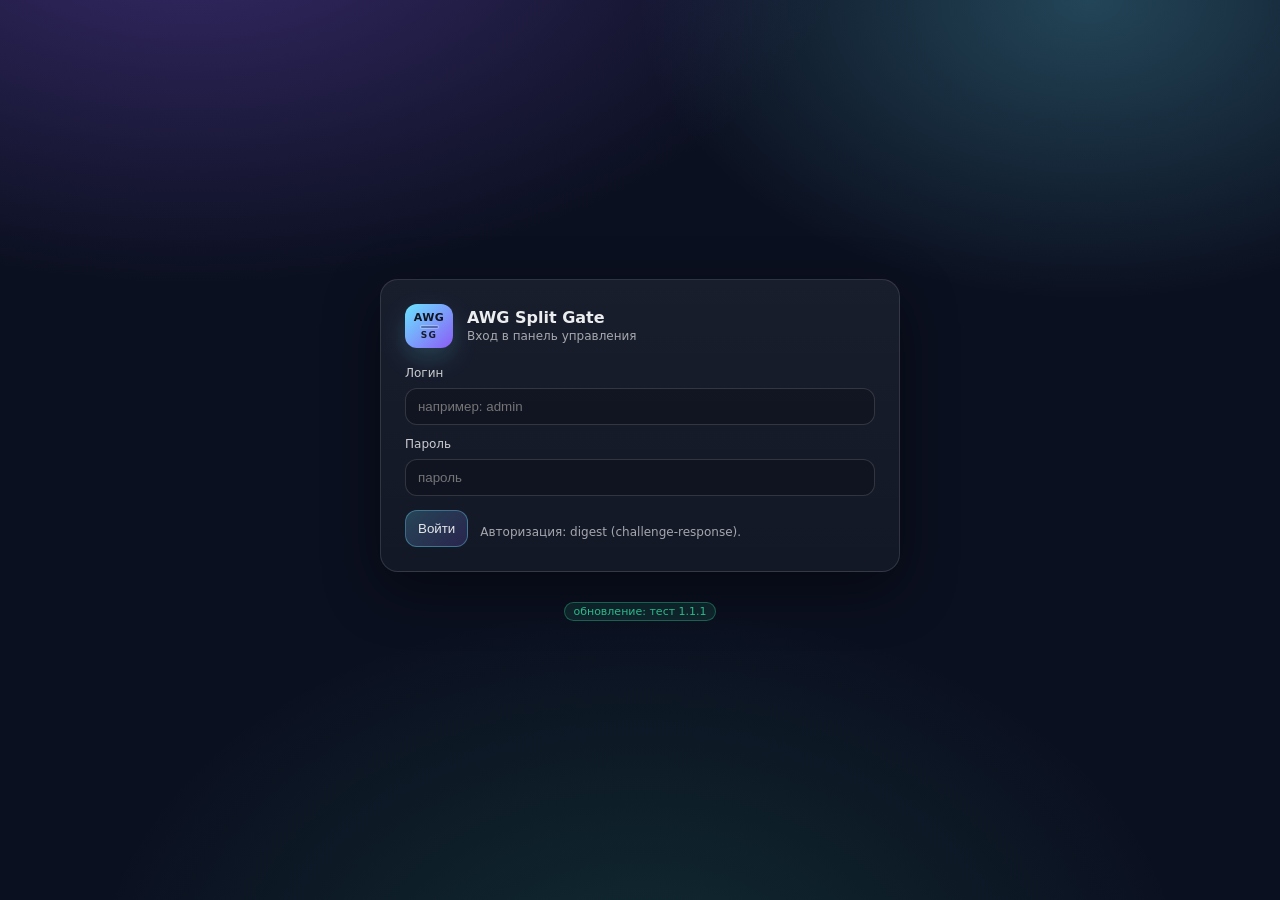
==== commit 2cfe3779: "chore: bump VERSION to 1.1.1 with visible self-update test markers Footer and login show a green pil" ====
--- a/webui/login.html
+++ b/webui/login.html
@@ -5,7 +5,7 @@
     <meta name="viewport" content="width=device-width, initial-scale=1" />
     <title>AWG Split Gate — вход</title>
     <base id="baseTag" href="./" />
-    <link rel="stylesheet" href="./styles.css?v=20260509-9" />
+    <link rel="stylesheet" href="./styles.css?v=20260509-10" />
   </head>
   <body>
     <div class="login-page">
@@ -44,6 +44,7 @@
         </div>
       </div>
       <div class="login-page-version" id="loginPageVersion" aria-live="polite"></div>
+      <div class="login-test-mark" title="Временная метка для проверки self-update">обновление: тест 1.1.1</div>
     </div>
 
     <script src="./config.js"></script>
--- a/webui/styles.css
+++ b/webui/styles.css
@@ -1902,8 +1902,30 @@
   color: rgba(255, 255, 255, 0.52);
 }
 
+.footer-meta {
+  display: inline-flex;
+  align-items: center;
+  gap: 10px;
+  flex-wrap: wrap;
+  justify-content: flex-end;
+}
+
 .footer-version {
   color: rgba(255, 255, 255, 0.42);
   font-variant-numeric: tabular-nums;
 }
 
+.footer-test-mark,
+.login-test-mark {
+  font-size: 11px;
+  color: rgba(52, 211, 153, 0.85);
+  padding: 2px 8px;
+  border-radius: 999px;
+  border: 1px solid rgba(52, 211, 153, 0.35);
+  background: rgba(52, 211, 153, 0.1);
+}
+
+.login-test-mark {
+  margin-top: 2px;
+}
+
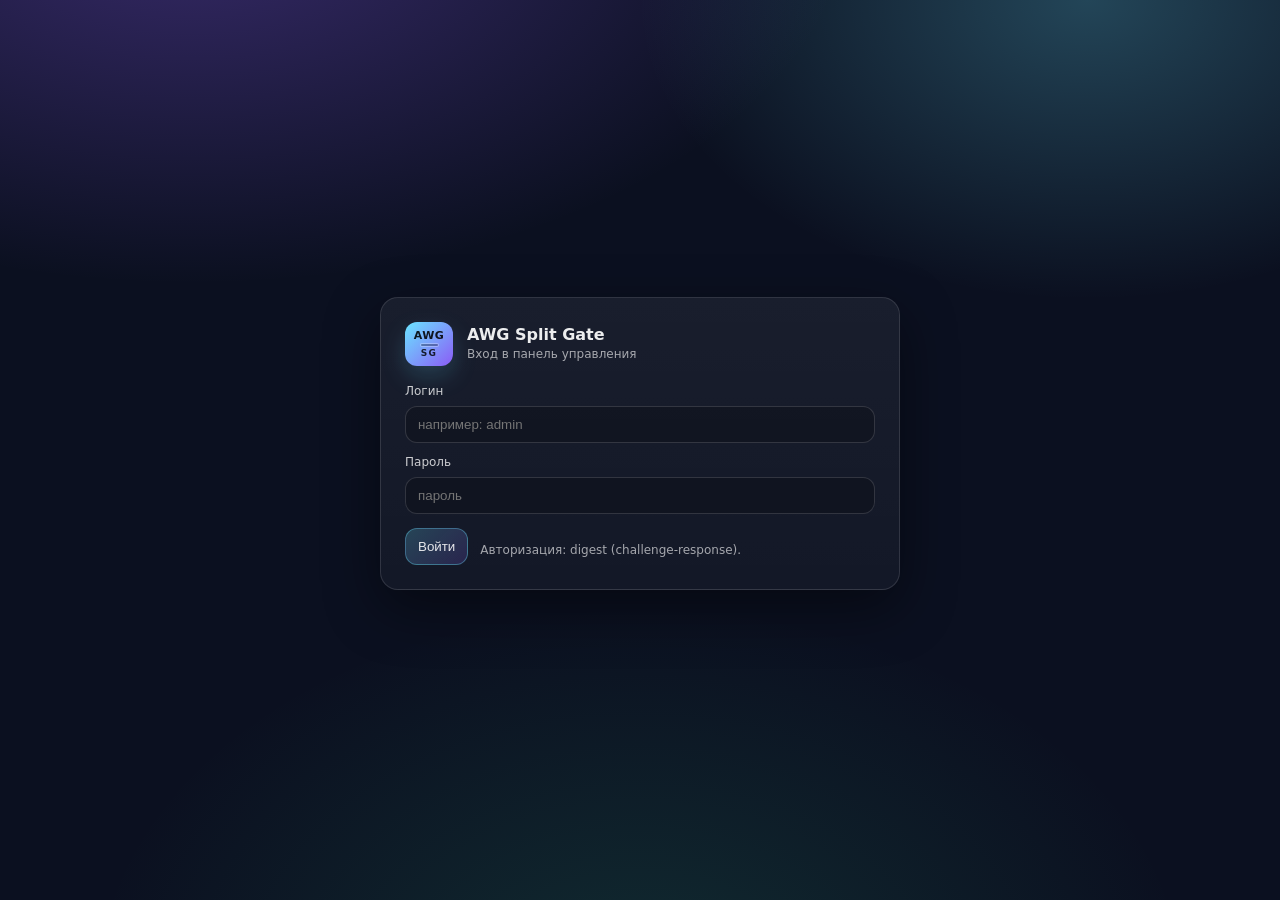
==== commit 3452e1c0: "chore(ui): drop self-update test pill, bump VERSION to 1.1.2 Remove temporary footer/login markers; " ====
--- a/webui/login.html
+++ b/webui/login.html
@@ -5,7 +5,7 @@
     <meta name="viewport" content="width=device-width, initial-scale=1" />
     <title>AWG Split Gate — вход</title>
     <base id="baseTag" href="./" />
-    <link rel="stylesheet" href="./styles.css?v=20260509-10" />
+    <link rel="stylesheet" href="./styles.css?v=20260509-11" />
   </head>
   <body>
     <div class="login-page">
@@ -44,7 +44,6 @@
         </div>
       </div>
       <div class="login-page-version" id="loginPageVersion" aria-live="polite"></div>
-      <div class="login-test-mark" title="Временная метка для проверки self-update">обновление: тест 1.1.1</div>
     </div>
 
     <script src="./config.js"></script>
--- a/webui/styles.css
+++ b/webui/styles.css
@@ -1902,30 +1902,8 @@
   color: rgba(255, 255, 255, 0.52);
 }
 
-.footer-meta {
-  display: inline-flex;
-  align-items: center;
-  gap: 10px;
-  flex-wrap: wrap;
-  justify-content: flex-end;
-}
-
 .footer-version {
   color: rgba(255, 255, 255, 0.42);
   font-variant-numeric: tabular-nums;
 }
 
-.footer-test-mark,
-.login-test-mark {
-  font-size: 11px;
-  color: rgba(52, 211, 153, 0.85);
-  padding: 2px 8px;
-  border-radius: 999px;
-  border: 1px solid rgba(52, 211, 153, 0.35);
-  background: rgba(52, 211, 153, 0.1);
-}
-
-.login-test-mark {
-  margin-top: 2px;
-}
-
